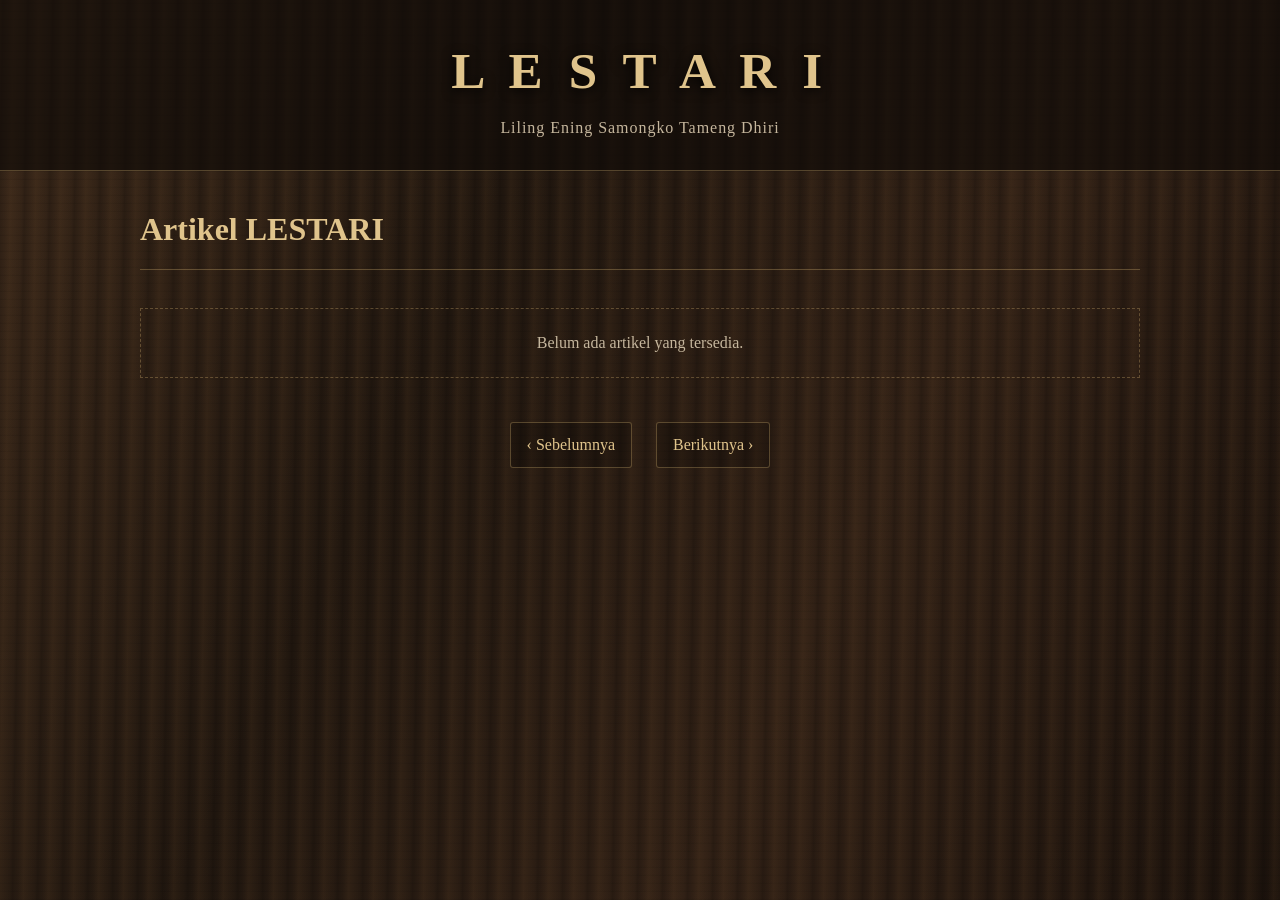
==== index.html @ 09792e7c "Add initial HTML structure for LESTARI website" ====
<!DOCTYPE html>
<html lang="id">
<head>
<meta charset="UTF-8">
<meta name="viewport" content="width=device-width, initial-scale=1">
<meta name="theme-color" content="#21170f">
<meta name="description" content="LESTARI | Kawruh Sejati | Kawruh Urip Sejati | Kawruh Uttamopadesa | Kawruh Kasunyatan">
<title>LESTARI | Paguyuban Kawruh Uttamopadesa</title>

<style>
:root {
--kayu-gelap: #21170f;
--emas: #c7a66a;
--emas-terang: #e0c48c;
--teks: #eee4d2;
--teks-redup: #c5b69d;
--garis: rgba(199, 166, 106, 0.35);
--panel: rgba(25, 18, 12, 0.91);
}

* {box-sizing: border-box;}

html {scroll-behavior: smooth;}

body {margin: 0; color: var(--teks); font-family: Georgia, "Times New Roman", serif; line-height: 1.75; background-color: var(--kayu-gelap); background-image: repeating-linear-gradient(
91deg, transparent 0, rgba(0, 0, 0, 0.14) 3px, transparent 8px, rgba(190, 132, 73, 0.07) 14px, transparent 25px),
repeating-linear-gradient(0deg, rgba(0, 0, 0, 0.1) 0, transparent 2px, transparent 8px),
linear-gradient(115deg, #392719 0%, #21170f 35%, #302015 65%, #1b120c 100%);
background-attachment: fixed;}

a {color: var(--emas-terang); text-decoration: none;}

a:hover {color: #fff0c9;}

.wadah {width: min(100% - 32px, 1000px); margin: 0 auto;}

.kepala {padding: 38px 16px 28px; text-align: center; background: rgba(15, 10, 7, 0.65); border-bottom: 1px solid var(--garis);}

.kepala h1 {margin: 0; color: var(--emas-terang); font-size: clamp(2rem, 6vw, 3.2rem); letter-spacing: 0.13em; line-height: 1.3; text-shadow: 0 2px 12px #000;}

.kepala p {margin: 9px 0 0; color: var(--teks-redup); font-size: 1rem; letter-spacing: 0.06em;}

main {min-height: 65vh; padding-top: 30px; padding-bottom: 48px;}

.halaman {display: none;}

.halaman:target,
.halaman.aktif {display: block;}

body:has(.halaman:target) .halaman.aktif:not(:target) {display: none;}

.judul-halaman {margin: 0 0 22px; padding-bottom: 12px; color: var(--emas-terang); font-size: clamp(1.45rem, 4vw, 2rem); border-bottom: 1px solid var(--garis);}

.pengantar {margin-bottom: 32px; padding: 24px; border: 1px solid var(--garis); border-radius: 5px; background: var(--panel);}

.pengantar h2 {margin-top: 0; color: var(--emas-terang); font-size: 1.45rem;}

.pengantar p {margin-bottom: 0;}

.daftar-artikel {display: grid; gap: 20px;}

.kartu-artikel {display: grid; grid-template-columns: 210px minmax(0, 1fr); gap: 22px; padding: 18px; border: 1px solid var(--garis); border-radius: 5px; background: var(--panel); box-shadow: 0 5px 18px rgba(0, 0, 0, 0.18);}

.tautan-gambar {display: block;}

.gambar-artikel {display: block; width: 100%; height: 155px; object-fit: cover; border: 1px solid var(--garis); border-radius: 3px; background: #241910;}

.isi-kartu h3 {margin: 0 0 10px; font-size: 1.3rem; line-height: 1.4;}

.isi-kartu p {margin: 0 0 14px; color: var(--teks-redup);}

.tautan-baca {display: inline-block; padding: 5px 13px; border: 1px solid var(--emas); border-radius: 3px; font-size: 0.93rem;}

.tautan-baca:hover {color: var(--kayu-gelap); background: var(--emas-terang);}

.kosong {padding: 20px; color: var(--teks-redup); text-align: center; border: 1px dashed var(--garis);}

.pagination {display: flex; align-items: center; justify-content: center; flex-wrap: wrap; gap: 12px; margin-top: 28px;}

.pagination button {padding: 8px 16px; color: var(--emas-terang); font: inherit; border: 1px solid var(--garis); border-radius: 3px; background: rgba(0, 0, 0, 0.2); cursor: pointer;}

.pagination button:hover:not(:disabled) { background: rgba(199, 166, 106, 0.15);}

.pagination button:disabled {opacity: 0.35; cursor: not-allowed;}

.info-halaman {color: var(--teks-redup); font-size: 0.9rem;}

.daftar-judul {margin: 0; padding-left: 28px;}

.daftar-judul li {padding: 10px 0; border-bottom: 1px solid rgba(199, 166, 106, 0.17);}

.dokumentasi-item {margin-bottom: 15px; padding: 18px 20px; border: 1px solid var(--garis); border-radius: 4px; background: var(--panel);}

.dokumentasi-item h3 {margin: 0 0 8px; font-size: 1.15rem;}

.dokumentasi-item p {margin: 0 0 10px; color: var(--teks-redup);}

.identitas {padding: 24px; border: 1px solid var(--garis); border-radius: 5px; background: var(--panel);}

.identitas h3 {color: var(--emas-terang);}

.tautan-blog {display: inline-block; margin-top: 22px; padding: 9px 16px; border: 1px solid var(--emas); border-radius: 3px;}

#footer-container {margin-top: 10px;}

@media (max-width: 620px) {
.wadah {width: min(100% - 22px, 1000px);}

.kepala {padding: 30px 12px 22px;}

main {padding-top: 20px;}

.pengantar,
.identitas {padding: 18px;}

.kartu-artikel {grid-template-columns: 1fr; gap: 14px; padding: 14px;}

.gambar-artikel {height: 200px;}}

@media (prefers-reduced-motion: reduce) {
*,
*::before,
*::after {
scroll-behavior: auto !important;
}
}
</style>
</head>

<body>
<header class="kepala">
<div class="wadah">
<h1>L E S T A R I</h1>
<p>Liling Ening Samongko Tameng Dhiri</p>
</div>
</header>

<!-- Menu dan tombol berbagi dimuat oleh navigasi.js -->
<div id="navigasi-container"></div>

<main class="wadah">
<section id="beranda" class="halaman aktif">

<h2 class="judul-halaman">Artikel LESTARI</h2>

<div id="artikel-beranda" class="daftar-artikel">
<p class="kosong">Memuat artikel...</p>
</div>

<div id="pagination" class="pagination" hidden>
<button id="tombol-sebelumnya" type="button">‹ Sebelumnya</button>
<span id="info-halaman" class="info-halaman"></span>
<button id="tombol-berikutnya" type="button">Berikutnya ›</button>
</div>
</section>

<section id="identitas" class="halaman">
<h2 class="judul-halaman">Identitas LESTARI</h2>

<div class="identitas">
<h3>LESTARI</h3>
<p>
LESTARI merupakan akronim dari <b>Liling Ening Samongko Tameng Dhiri</b>, yang mengandung makna bahwa kesadaran dan kejernihan batin merupakan pelindung utama bagi diri manusia. Falsafah ini menegaskan pentingnya menjadikan kesadaran yang jernih dan batin yang hening sebagai tameng dalam menjalani kehidupan. Dengan demikian, LESTARI tidak sekadar menjadi nama sebuah paguyuban, tetapi juga mencerminkan landasan nilai yang menuntun manusia untuk mengenali, memahami, dan menjaga dirinya melalui kesadaran.
</p>
<p>Sebagai wadah paguyuban penghayat kepercayaan, LESTARI berlandaskan ajaran Kawruh Uttamopadesa yang menempatkan kesadaran sebagai unsur penting dalam memahami kehidupan dan menjalani laku keutamaan. Penghayatan terhadap ajaran ini tidak berhenti pada pemahaman kata-kata atau pengetahuan secara intelektual, melainkan diwujudkan melalui aktivitas Cipta, Rasa, dan Karsa dalam kehidupan sehari-hari. Kesadaran dipahami melalui gerak dan aktivitasnya, yakni Sapta Obahing Cipta, Sapta Obahing Rasa, dan Sapta Obahing Karsa.
</p>
<p>Dalam kehidupan paguyuban, nilai LESTARI menjadi pengingat bahwa kejernihan Cipta, ketulusan Rasa, dan keutamaan Karsa perlu senantiasa dipelihara. Ketiganya menjadi landasan bagi anggota untuk membangun hubungan yang harmonis dengan diri sendiri, sesama manusia, alam, serta kehidupan secara menyeluruh. Kesadaran yang jernih membantu manusia memahami tindakannya, sedangkan kejernihan batin menjadi pegangan agar setiap tindakan tidak semata-mata didorong oleh kepentingan pribadi, tetapi juga mempertimbangkan kebaikan dan kepatutan.
</p>
<p>LESTARI juga menjadi ruang kebersamaan untuk memperdalam penghayatan terhadap Kawruh Uttamopadesa melalui pembelajaran, dialog, dan laku nyata. Setiap anggota diharapkan mampu mengembangkan kesadaran diri secara berkelanjutan tanpa mengabaikan penghormatan terhadap sesama dan perbedaan pandangan.
</p>
<p>Dengan demikian, LESTARI mengemban tujuan untuk memelihara dan mengembangkan penghayatan kepercayaan yang berakar pada kejernihan kesadaran, ketulusan batin, dan keutamaan perilaku. Liling Ening Samongko Tameng Dhiri menjadi falsafah yang menegaskan bahwa pelindung sejati manusia bukan semata-mata sesuatu yang berada di luar dirinya, melainkan kesadaran yang jernih dan kejernihan batin yang diwujudkan dalam laku kehidupan.
</p>
</div>

<a
class="tautan-blog"
href="https://lestari2026.blogspot.com//"
target="_blank"
rel="noopener noreferrer"
>Kunjungi Blog LESTARI ↗</a>
</section>

<section id="daftar-isi" class="halaman">
<h2 class="judul-halaman">Daftar Isi</h2>
<ol id="isi-daftar" class="daftar-judul">
<li>Memuat daftar artikel...</li>
</ol>

<a
class="tautan-blog"
href="https://lestari2026.blogspot.com//"
target="_blank"
rel="noopener noreferrer"
>Kunjungi Blog LESTARI ↗</a>
</section>

<section id="dokumentasi" class="halaman">
<h2 class="judul-halaman">Dokumentasi Artikel</h2>
<div id="isi-dokumentasi">
<p class="kosong">Memuat dokumentasi...</p>
</div>
</section>
</main>

<!-- Footer tetap memakai footer.js -->
<div id="footer-container"></div>

<!-- Data dimuat sebelum navigasi dan footer -->
<script src="daftar-artikel.js"></script>
<script src="navigasi.js"></script>
<script src="footer.js"></script>

<script>
(function () {
"use strict";

var artikel = Array.isArray(window.DAFTAR_ARTIKEL)
? window.DAFTAR_ARTIKEL
: [];

var artikelPerHalaman = 3;
var halamanAktif = 1;

var beranda = document.getElementById("artikel-beranda");
var pagination = document.getElementById("pagination");
var tombolSebelumnya = document.getElementById("tombol-sebelumnya");
var tombolBerikutnya = document.getElementById("tombol-berikutnya");
var infoHalaman = document.getElementById("info-halaman");
var isiDaftar = document.getElementById("isi-daftar");
var isiDokumentasi = document.getElementById("isi-dokumentasi");

function buatTautan(judul, url) {
var tautan = document.createElement("a");
tautan.href = url || "#";
tautan.textContent = judul || "Artikel tanpa judul";
return tautan;
}

function tampilkanBeranda() {
beranda.replaceChildren();

if (artikel.length === 0) {
var kosong = document.createElement("p");
kosong.className = "kosong";
kosong.textContent = "Belum ada artikel yang tersedia.";
beranda.appendChild(kosong);
pagination.hidden = true;
return;
}

var jumlahHalaman = Math.ceil(artikel.length / artikelPerHalaman);

if (halamanAktif > jumlahHalaman) {
halamanAktif = jumlahHalaman;
}

var mulai = (halamanAktif - 1) * artikelPerHalaman;
var artikelHalaman = artikel.slice(
mulai,
mulai + artikelPerHalaman
);

artikelHalaman.forEach(function (item) {
var kartu = document.createElement("article");
kartu.className = "kartu-artikel";

if (item.gambar) {
var tautanGambar = document.createElement("a");
tautanGambar.href = item.url || "#";
tautanGambar.setAttribute("aria-label", item.judul || "Baca artikel");
tautanGambar.className = "tautan-gambar";

var gambar = document.createElement("img");
gambar.className = "gambar-artikel";
gambar.src = item.gambar;
gambar.alt = item.alt || item.judul || "Ilustrasi artikel";
gambar.loading = "eager";

tautanGambar.appendChild(gambar);
kartu.appendChild(tautanGambar);
}

var isi = document.createElement("div");
isi.className = "isi-kartu";

var judul = document.createElement("h3");
judul.appendChild(buatTautan(item.judul, item.url));

var ringkasan = document.createElement("p");
ringkasan.textContent = item.ringkasan || "";

var baca = buatTautan("Baca selengkapnya →", item.url);
baca.className = "tautan-baca";

isi.append(judul, ringkasan, baca);
kartu.appendChild(isi);
beranda.appendChild(kartu);
});

pagination.hidden = jumlahHalaman <= 1;
tombolSebelumnya.disabled = halamanAktif <= 1;
tombolBerikutnya.disabled = halamanAktif >= jumlahHalaman;
infoHalaman.textContent =
"Halaman " + halamanAktif + " dari " + jumlahHalaman;
}

function tampilkanDaftarIsi() {
isiDaftar.replaceChildren();

if (artikel.length === 0) {
var itemKosong = document.createElement("li");
itemKosong.textContent = "Belum ada artikel.";
isiDaftar.appendChild(itemKosong);
return;
}

artikel.forEach(function (item) {
var baris = document.createElement("li");
baris.appendChild(buatTautan(item.judul, item.url));
isiDaftar.appendChild(baris);
});
}

function tampilkanDokumentasi() {
isiDokumentasi.replaceChildren();

if (artikel.length === 0) {
var kosong = document.createElement("p");
kosong.className = "kosong";
kosong.textContent = "Belum ada dokumentasi artikel.";
isiDokumentasi.appendChild(kosong);
return;
}

artikel.forEach(function (item, indeks) {
var kartu = document.createElement("article");
kartu.className = "dokumentasi-item";

var judul = document.createElement("h3");
judul.appendChild(
buatTautan(
(indeks + 1) + ". " + (item.judul || "Artikel tanpa judul"),
item.url
)
);

var ringkasan = document.createElement("p");
ringkasan.textContent = item.ringkasan || "";

var baca = buatTautan("Buka artikel →", item.url);
baca.className = "tautan-baca";

kartu.append(judul, ringkasan, baca);
isiDokumentasi.appendChild(kartu);
});
}

tombolSebelumnya.addEventListener("click", function () {
if (halamanAktif > 1) {
halamanAktif--;
tampilkanBeranda();
}
});

tombolBerikutnya.addEventListener("click", function () {
var jumlahHalaman = Math.ceil(artikel.length / artikelPerHalaman);

if (halamanAktif < jumlahHalaman) {
halamanAktif++;
tampilkanBeranda();
}
});

function tampilkanHalamanDariHash() {
var bagian = window.location.hash.slice(1);
var halaman = document.querySelectorAll(".halaman");
var tujuan = bagian
? document.getElementById(bagian)
: document.getElementById("beranda");

if (!tujuan || !tujuan.classList.contains("halaman")) {
tujuan = document.getElementById("beranda");
}

halaman.forEach(function (item) {
item.classList.toggle("aktif", item === tujuan);
});
}

tampilkanBeranda();
tampilkanDaftarIsi();
tampilkanDokumentasi();
tampilkanHalamanDariHash();

window.addEventListener("hashchange", tampilkanHalamanDariHash);
})();
</script>
</body>
</html>
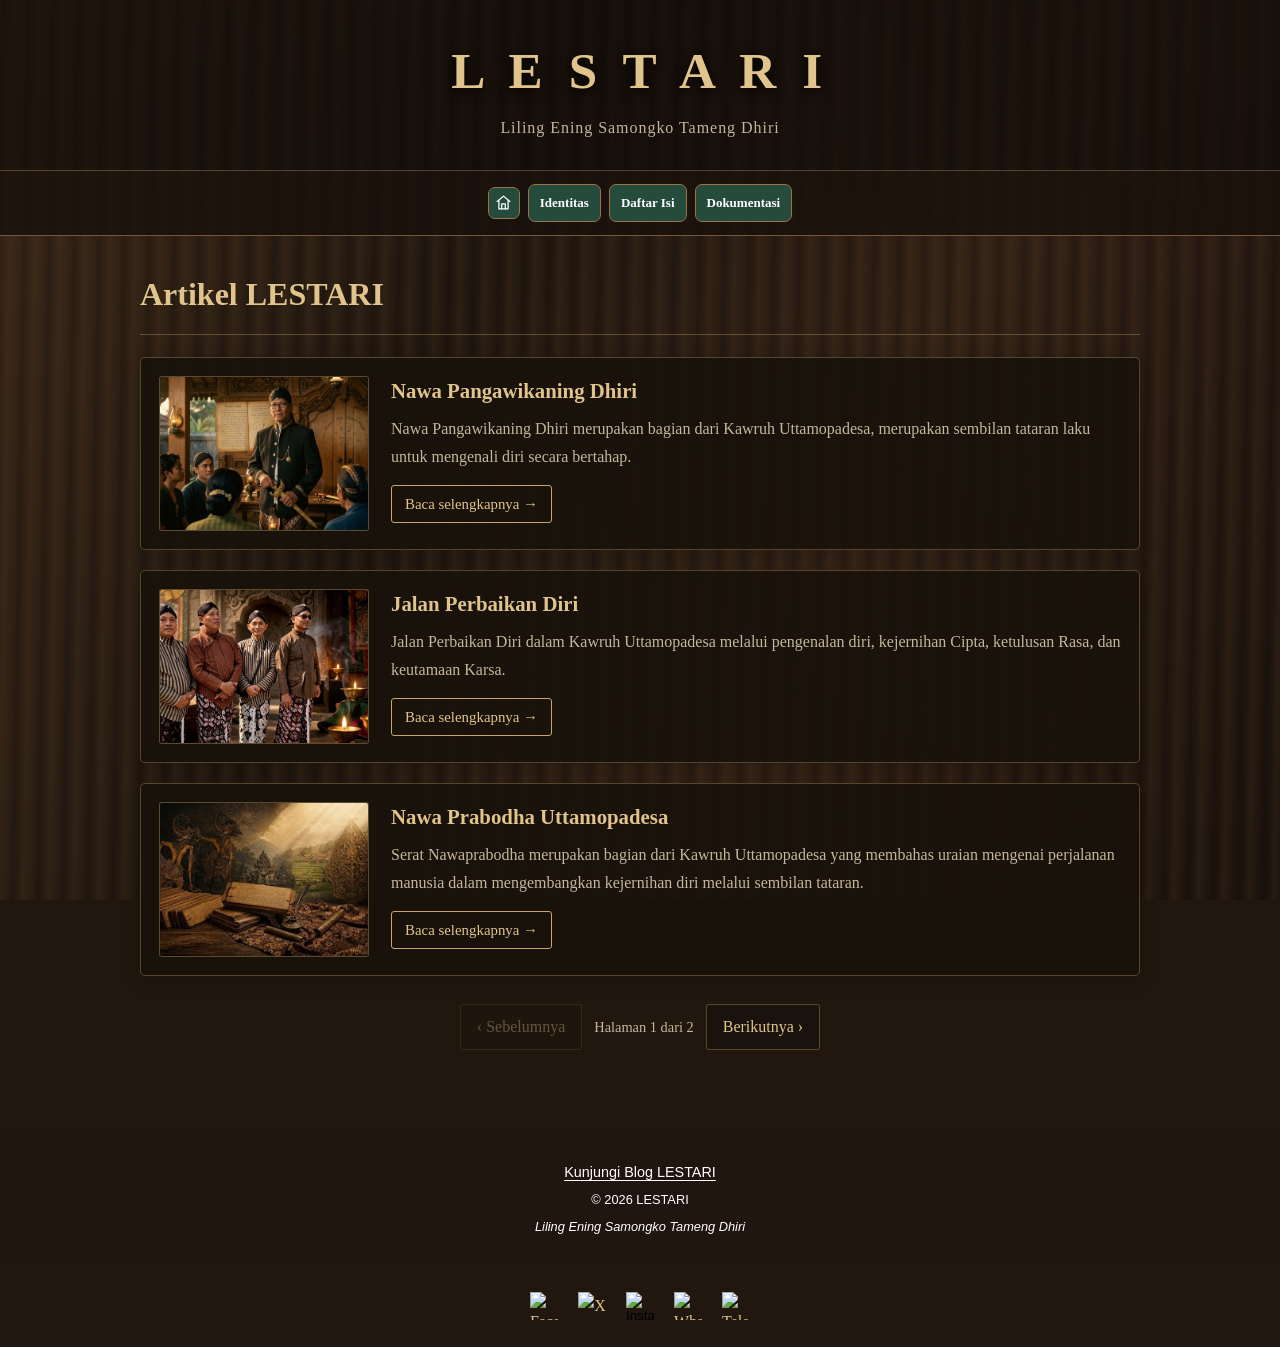
==== commit 90398b1f: "Add text alignment to identitas class" ====
--- a/index.html
+++ b/index.html
@@ -95,7 +95,7 @@
 
 .dokumentasi-item p {margin: 0 0 10px; color: var(--teks-redup);}
 
-.identitas {padding: 24px; border: 1px solid var(--garis); border-radius: 5px; background: var(--panel);}
+.identitas {padding: 24px; border: 1px solid var(--garis); border-radius: 5px; background: var(--panel); text-align: justify;}
 
 .identitas h3 {color: var(--emas-terang);}
 
